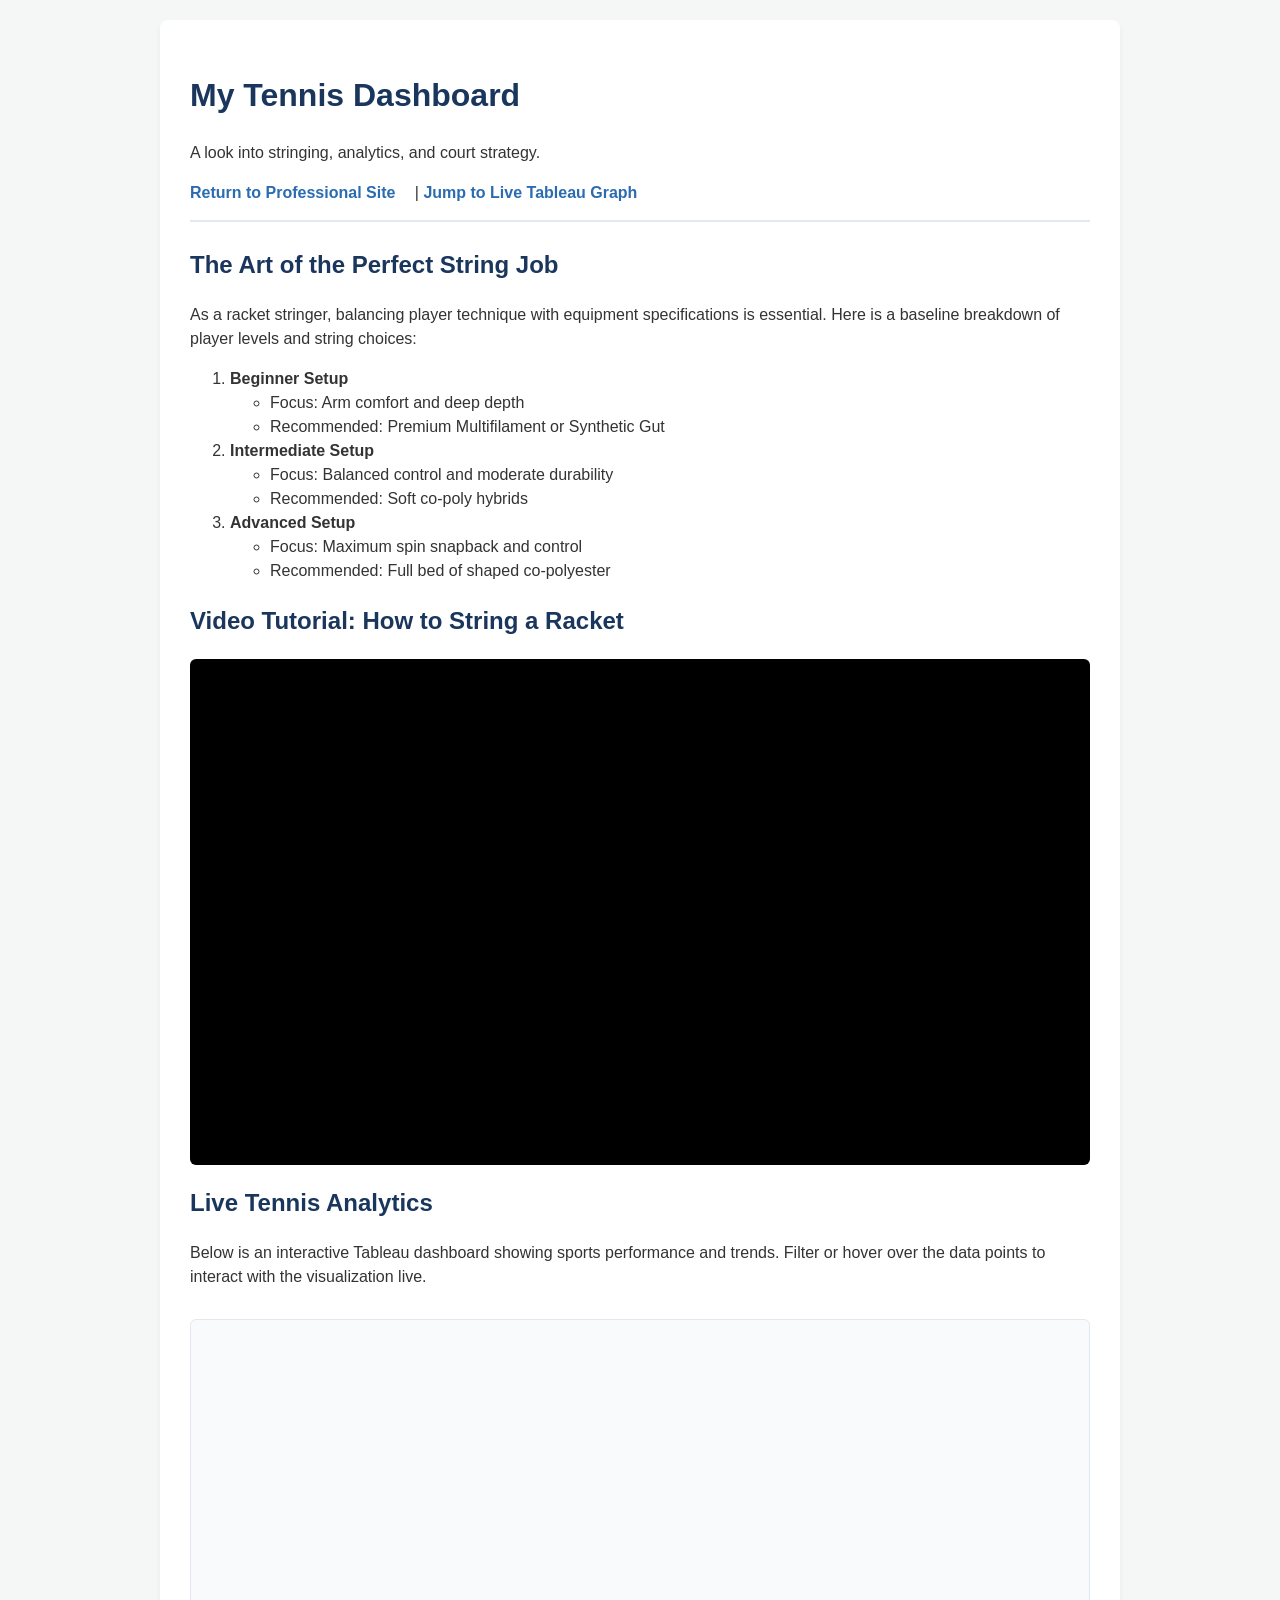
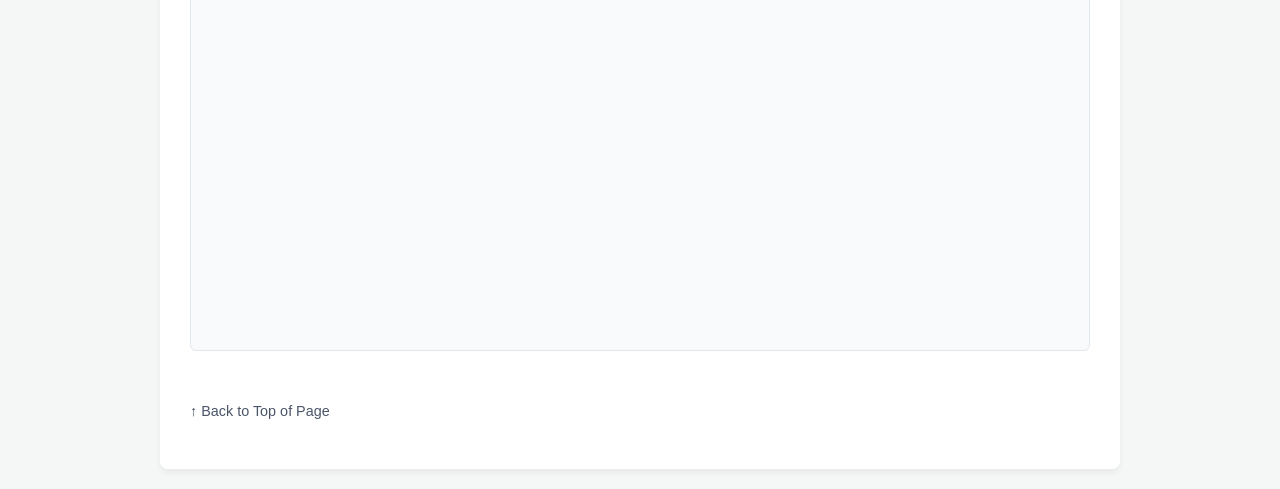
==== scratch.html @ fc08dd50 "Could it be?" ====
<!DOCTYPE html>
<html lang="en">
<head>
    <meta charset="UTF-8">
    <meta name="viewport" content="width=device-width, initial-scale=1.0">
    <title>Tennis Passion - From Scratch</title>
    <style>
        body {
            font-family: 'Segoe UI', Tahoma, Geneva, Verdana, sans-serif;
            background-color: #f4f7f6;
            color: #333333;
            line-height: 1.5;
            margin: 0;
            padding: 20px;
        }
        .container {
            max-width: 900px;
            margin: 0 auto;
            background: #ffffff;
            padding: 30px;
            border-radius: 8px;
            box-shadow: 0 4px 6px rgba(0,0,0,0.05);
        }
        h1, h2 {
            color: #1a365d;
        }
        .nav-links {
            margin-bottom: 25px;
            padding-bottom: 15px;
            border-bottom: 2px solid #e2e8f0;
        }
        .nav-links a {
            color: #2b6cb0;
            text-decoration: none;
            margin-right: 15px;
            font-weight: bold;
        }
        .nav-links a:hover {
            text-decoration: underline;
        }
        .video-container {
            position: relative;
            padding-bottom: 56.25%;
            height: 0;
            overflow: hidden;
            max-width: 100%;
            background: #000;
            margin: 20px 0;
            border-radius: 6px;
        }
        .video-container iframe {
            position: absolute;
            top: 0;
            left: 0;
            width: 100%;
            height: 100%;
            border: 0;
        }
        .tableau-container {
            margin: 30px 0;
            padding: 15px;
            background: #f8fafc;
            border: 1px solid #e2e8f0;
            border-radius: 6px;
            min-height: 600px;
        }
        .back-to-top {
            display: inline-block;
            margin-top: 20px;
            color: #4a5568;
            text-decoration: none;
            font-size: 0.9em;
        }
    </style>
</head>
<body>

<div class="container" id="top">
    <h1>My Tennis Dashboard</h1>
    <p>A look into stringing, analytics, and court strategy.</p>
    
    <div class="nav-links">
        <a href="index.html">Return to Professional Site</a> | 
        <a href="#tableau-section">Jump to Live Tableau Graph</a>
    </div>

    <h2>The Art of the Perfect String Job</h2>
    <p>As a racket stringer, balancing player technique with equipment specifications is essential. Here is a baseline breakdown of player levels and string choices:</p>
    
    <ol>
        <li><strong>Beginner Setup</strong>
            <ul>
                <li>Focus: Arm comfort and deep depth</li>
                <li>Recommended: Premium Multifilament or Synthetic Gut</li>
            </ul>
        </li>
        <li><strong>Intermediate Setup</strong>
            <ul>
                <li>Focus: Balanced control and moderate durability</li>
                <li>Recommended: Soft co-poly hybrids</li>
            </ul>
        </li>
        <li><strong>Advanced Setup</strong>
            <ul>
                <li>Focus: Maximum spin snapback and control</li>
                <li>Recommended: Full bed of shaped co-polyester</li>
            </ul>
        </li>
    </ol>

    <h2>Video Tutorial: How to String a Racket</h2>
    <div class="video-container">
        <iframe src="https://www.youtube.com/embed/P8_9V_68Csc" title="How to String a Tennis Racquet" allowfullscreen></iframe>
    </div>

    <h2 id="tableau-section">Live Tennis Analytics</h2>
    <p>Below is an interactive Tableau dashboard showing sports performance and trends. Filter or hover over the data points to interact with the visualization live.</p>

    <div class="tableau-container">
        <div class="tableauPlaceholder" id="viz1718569000000" style="position: relative;">
            <noscript><a href="#"><img alt="Dashboard" src="https://public.tableau.com/static/images/Te/Tennis_16117973719000/Dashboard/1_rss.png" style="border: none;" /></a></noscript>
            <object class="tableauViz" style="display:none;">
                <param name="host_url" value="https%3A%2F%2Fpublic.tableau.com%2F" /> 
                <param name="embed_code_version" value="3" /> 
                <param name="site_root" value="" />
                <param name="name" value="Tennis_16117973719000/Dashboard" />
                <param name="tabs" value="no" />
                <param name="toolbar" value="yes" />
                <param name="static_image" value="yes" />
                <param name="animate_transition" value="yes" />
                <param name="display_static_image" value="yes" />
                <param name="display_spinner" value="yes" />
                <param name="display_overlay" value="yes" />
                <param name="display_count" value="yes" />
                <param name="language" value="en-US" />
            </object>
        </div>                
        <script type="text/javascript">                    
            var divElement = document.getElementById('viz1718569000000');                    
            var vizElement = divElement.getElementsByTagName('object')[0];                    
            vizElement.style.width='100%';
            vizElement.style.height='600px';                    
            var scriptElement = document.createElement('script');                    
            scriptElement.src = 'https://public.tableau.com/javascripts/api/viz_v1.js';                    
            divElement.parentNode.insertBefore(scriptElement, divElement);                
        </script>
    </div>

    <p><a href="#top" class="back-to-top">↑ Back to Top of Page</a></p>
</div>

</body>
</html>
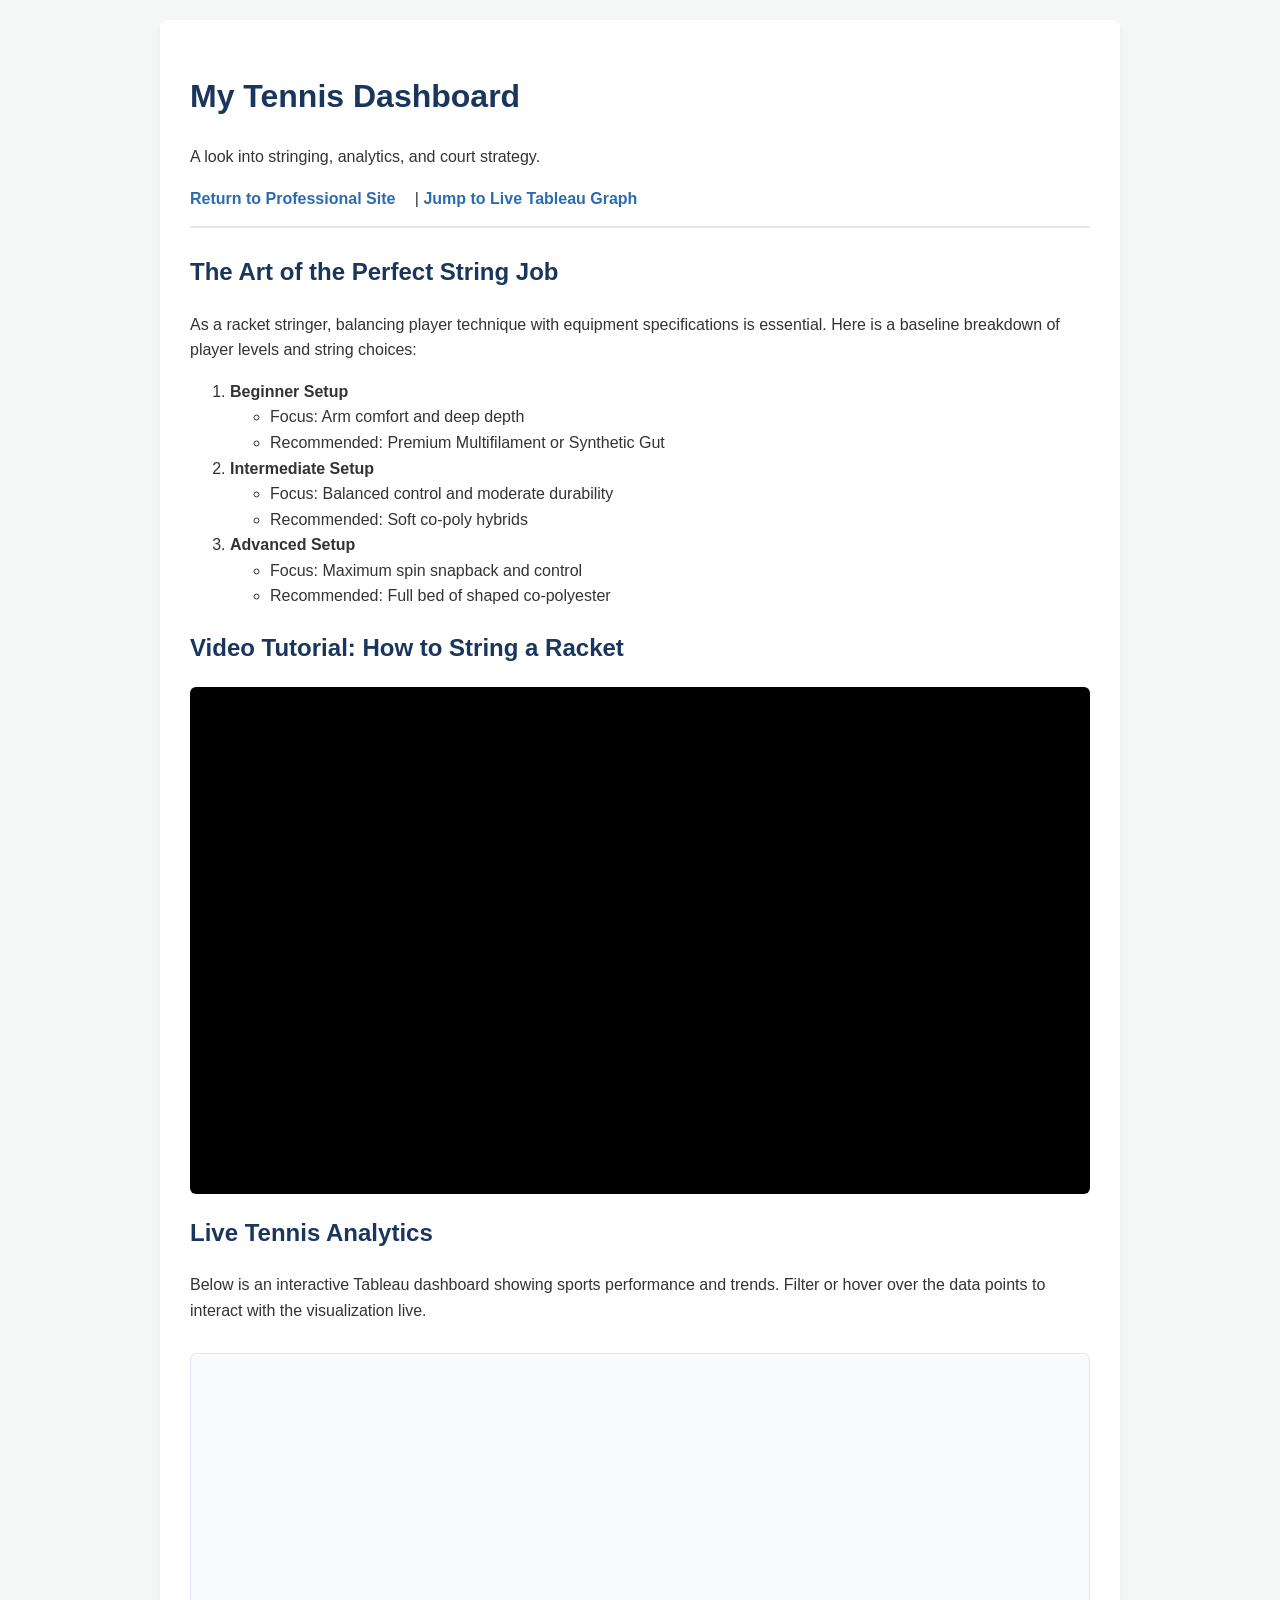
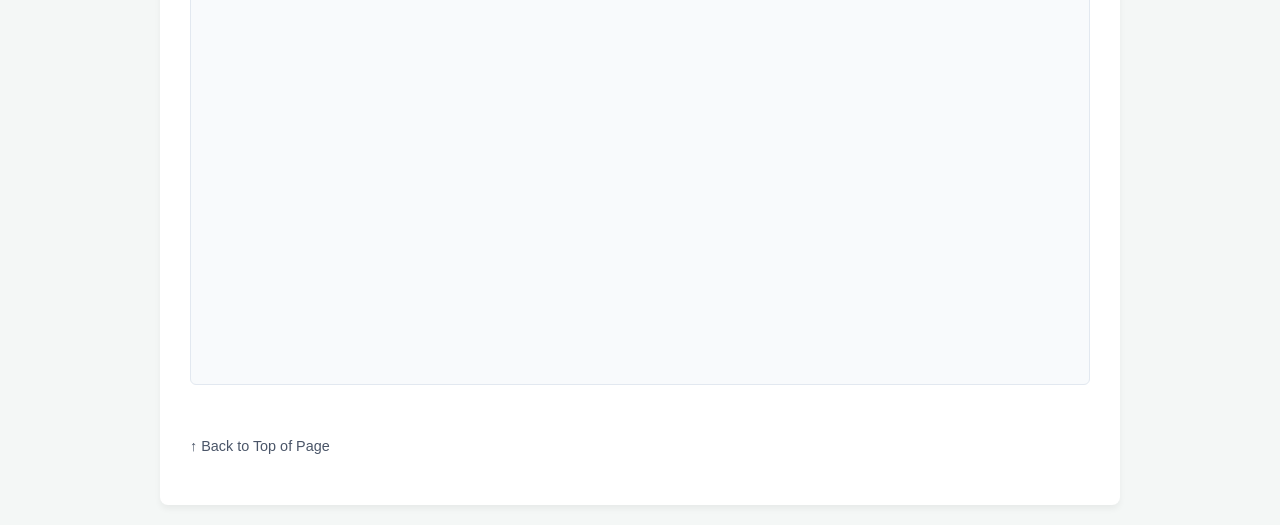
==== commit 21922ed2: "Increase line height from 1.5 to 1.6" ====
--- a/scratch.html
+++ b/scratch.html
@@ -9,7 +9,7 @@
             font-family: 'Segoe UI', Tahoma, Geneva, Verdana, sans-serif;
             background-color: #f4f7f6;
             color: #333333;
-            line-height: 1.5;
+            line-height: 1.6;
             margin: 0;
             padding: 20px;
         }
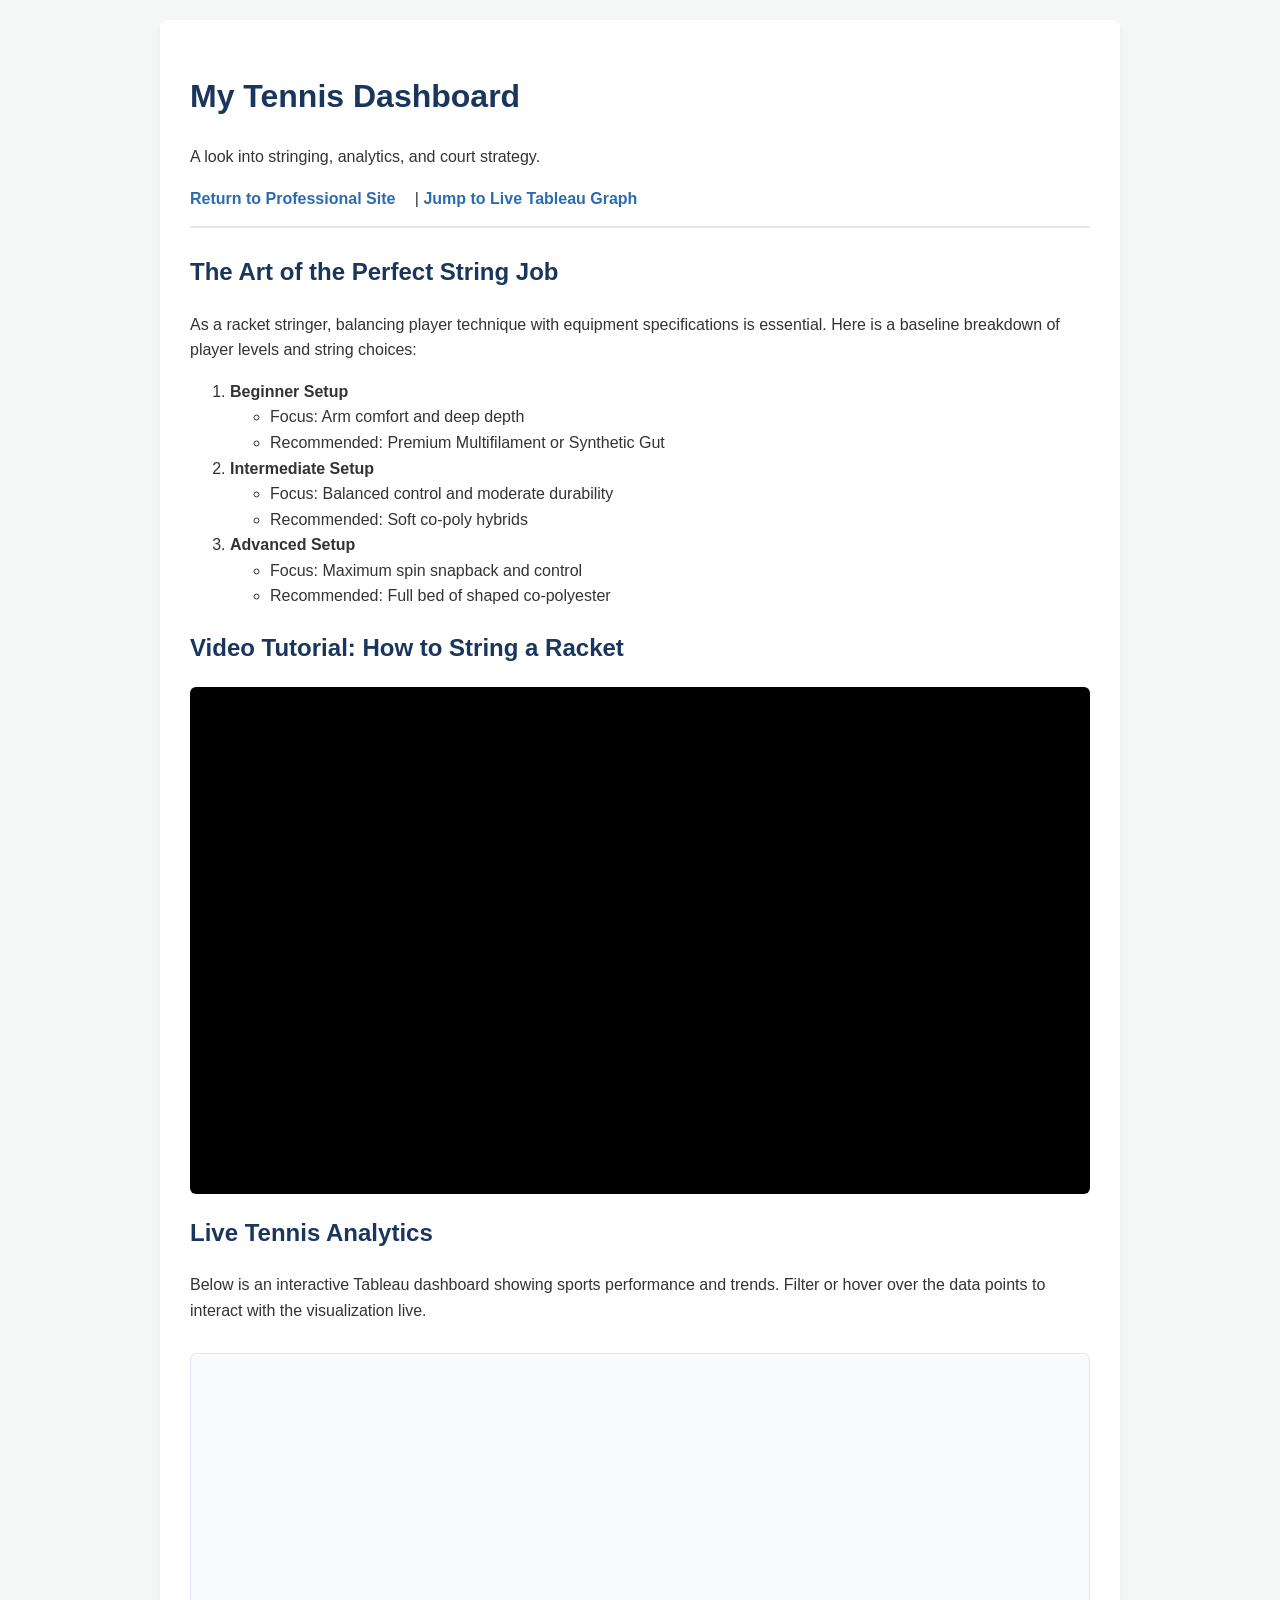
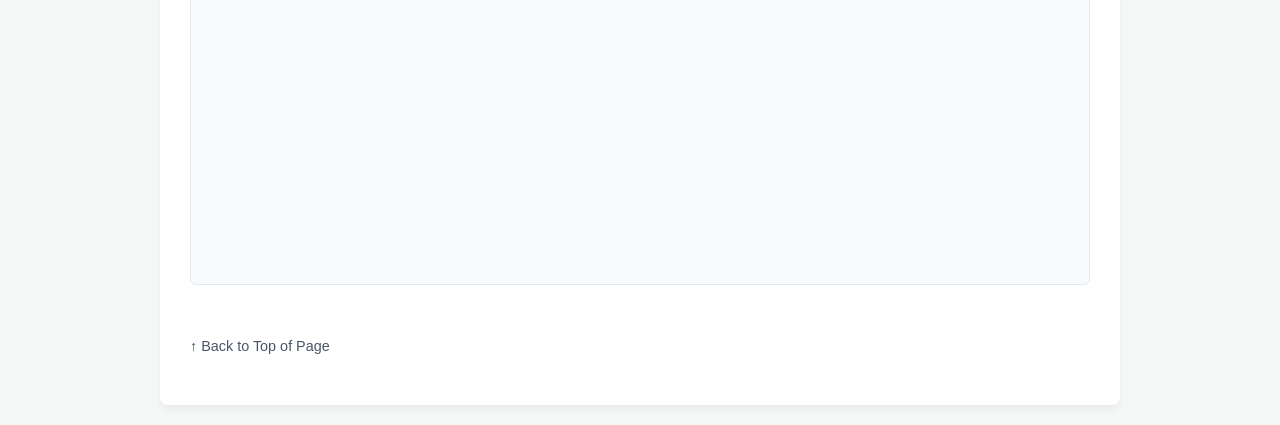
==== commit 47a1cb7b: "Adjust layout and update iframe title in scratch.html" ====
--- a/scratch.html
+++ b/scratch.html
@@ -62,7 +62,7 @@
             background: #f8fafc;
             border: 1px solid #e2e8f0;
             border-radius: 6px;
-            min-height: 600px;
+            min-height: 500px;
         }
         .back-to-top {
             display: inline-block;
@@ -110,7 +110,7 @@
 
     <h2>Video Tutorial: How to String a Racket</h2>
     <div class="video-container">
-        <iframe src="https://www.youtube.com/embed/P8_9V_68Csc" title="How to String a Tennis Racquet" allowfullscreen></iframe>
+        <iframe src="https://www.youtube.com/embed/P8_9V_68Csc" title="How to String a Tennis Racquet - YouTube" allowfullscreen></iframe>
     </div>
 
     <h2 id="tableau-section">Live Tennis Analytics</h2>
@@ -118,7 +118,9 @@
 
     <div class="tableau-container">
         <div class="tableauPlaceholder" id="viz1718569000000" style="position: relative;">
-            <noscript><a href="#"><img alt="Dashboard" src="https://public.tableau.com/static/images/Te/Tennis_16117973719000/Dashboard/1_rss.png" style="border: none;" /></a></noscript>
+            <noscript>
+                <a href="#"><img alt="Dashboard" src="https://public.tableau.com/static/images/Te/Tennis_16117973719000/Dashboard/1_rss.png" style="border: none;" /></a>
+            </noscript>
             <object class="tableauViz" style="display:none;">
                 <param name="host_url" value="https%3A%2F%2Fpublic.tableau.com%2F" /> 
                 <param name="embed_code_version" value="3" /> 
@@ -139,15 +141,13 @@
             var divElement = document.getElementById('viz1718569000000');                    
             var vizElement = divElement.getElementsByTagName('object')[0];                    
             vizElement.style.width='100%';
-            vizElement.style.height='600px';                    
+            vizElement.style.height=(divElement.offsetWidth*0.75)+'px';                    
             var scriptElement = document.createElement('script');                    
             scriptElement.src = 'https://public.tableau.com/javascripts/api/viz_v1.js';                    
             divElement.parentNode.insertBefore(scriptElement, divElement);                
         </script>
     </div>
-
     <p><a href="#top" class="back-to-top">↑ Back to Top of Page</a></p>
 </div>
-
 </body>
 </html>
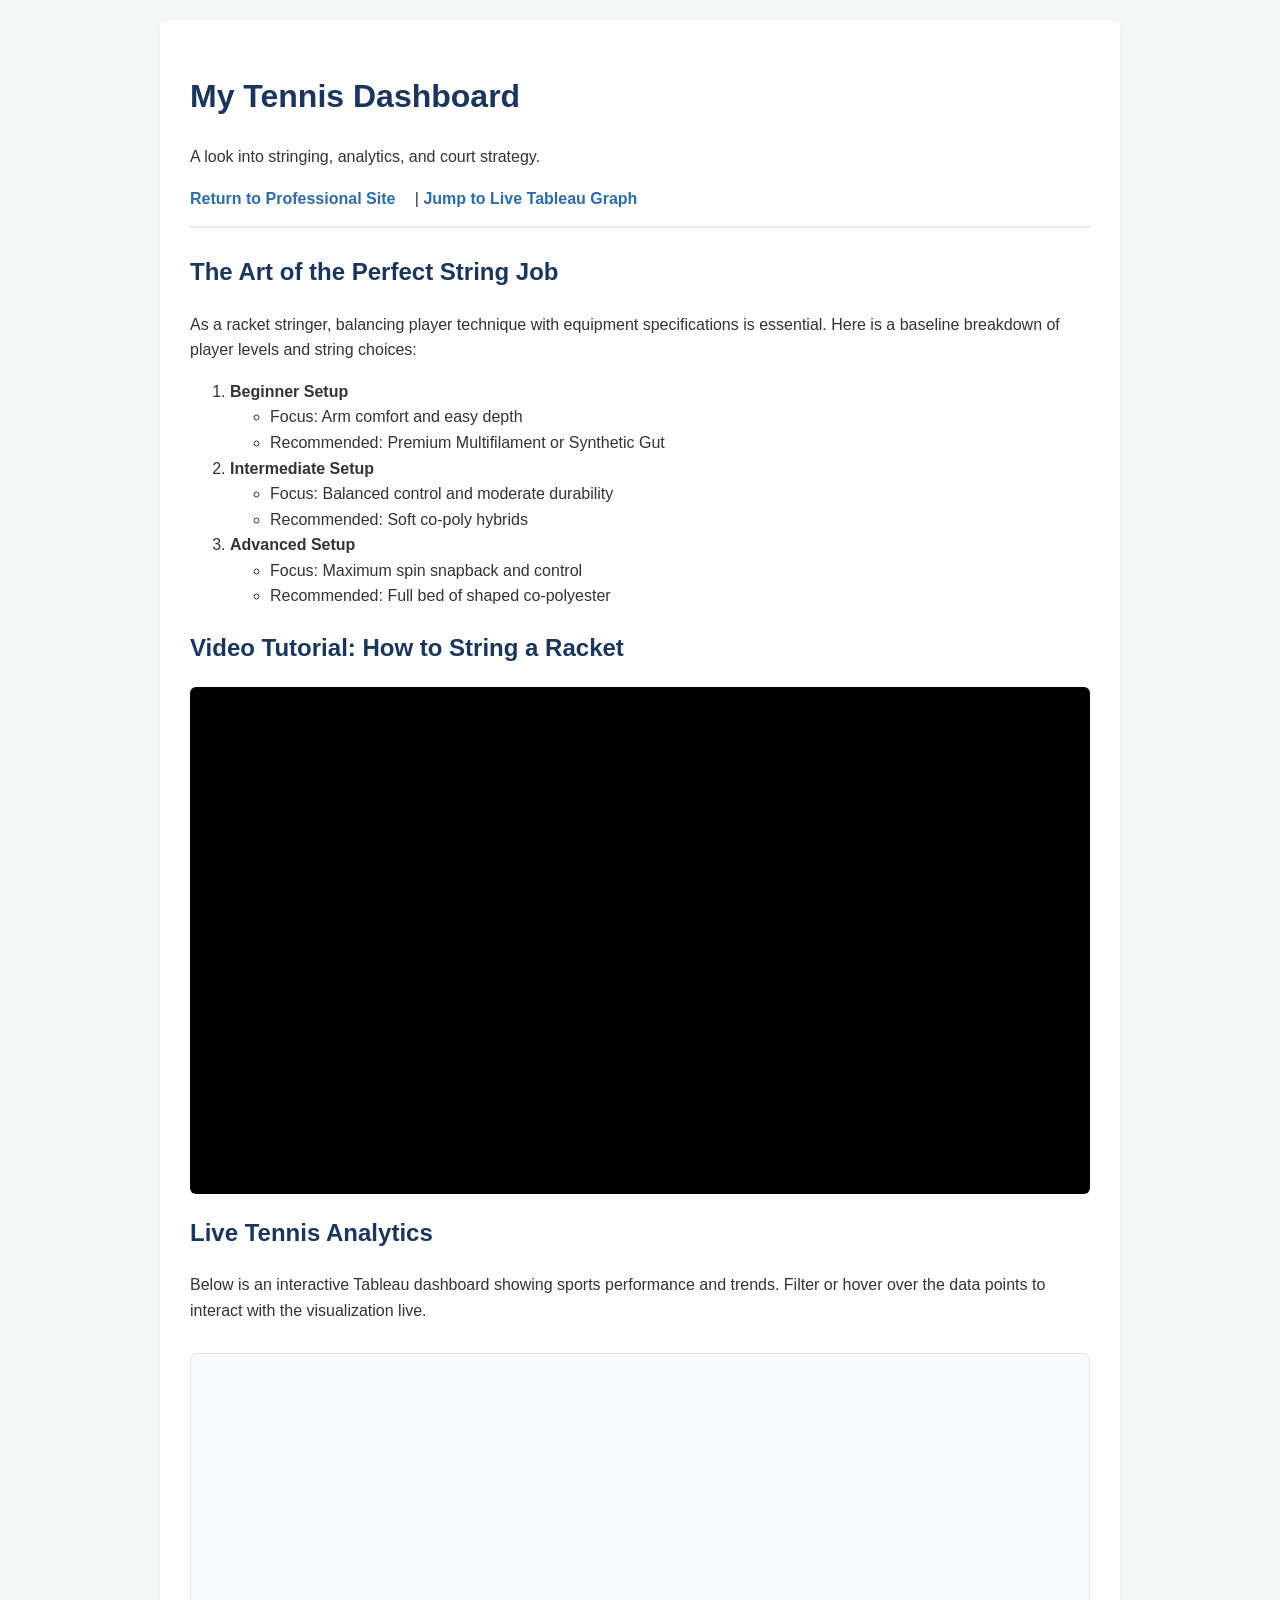
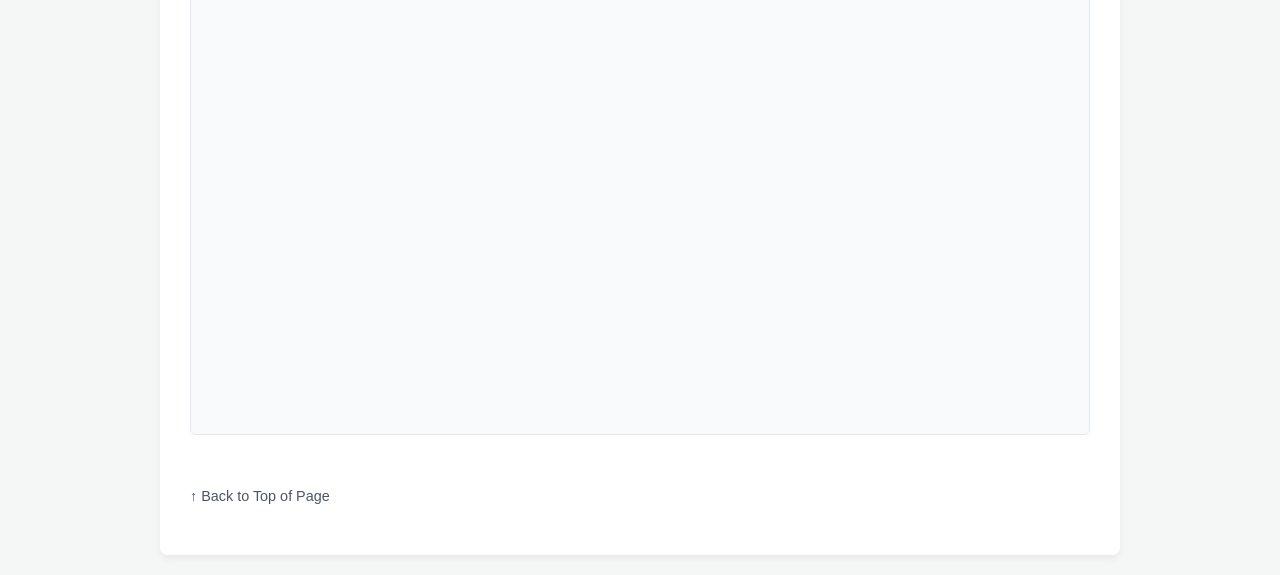
==== commit f04501b2: "Refactor HTML structure and update styles" ====
--- a/scratch.html
+++ b/scratch.html
@@ -4,6 +4,7 @@
     <meta charset="UTF-8">
     <meta name="viewport" content="width=device-width, initial-scale=1.0">
     <title>Tennis Passion - From Scratch</title>
+
     <style>
         body {
             font-family: 'Segoe UI', Tahoma, Geneva, Verdana, sans-serif;
@@ -13,6 +14,7 @@
             margin: 0;
             padding: 20px;
         }
+
         .container {
             max-width: 900px;
             margin: 0 auto;
@@ -21,33 +23,39 @@
             border-radius: 8px;
             box-shadow: 0 4px 6px rgba(0,0,0,0.05);
         }
+
         h1, h2 {
             color: #1a365d;
         }
+
         .nav-links {
             margin-bottom: 25px;
             padding-bottom: 15px;
             border-bottom: 2px solid #e2e8f0;
         }
+
         .nav-links a {
             color: #2b6cb0;
             text-decoration: none;
             margin-right: 15px;
             font-weight: bold;
         }
+
         .nav-links a:hover {
             text-decoration: underline;
         }
+
         .video-container {
             position: relative;
             padding-bottom: 56.25%;
             height: 0;
             overflow: hidden;
             max-width: 100%;
-            background: #000;
+            background: #000000;
             margin: 20px 0;
             border-radius: 6px;
         }
+
         .video-container iframe {
             position: absolute;
             top: 0;
@@ -56,14 +64,16 @@
             height: 100%;
             border: 0;
         }
+
         .tableau-container {
             margin: 30px 0;
             padding: 15px;
             background: #f8fafc;
             border: 1px solid #e2e8f0;
             border-radius: 6px;
-            min-height: 500px;
+            min-height: 650px;
         }
+
         .back-to-top {
             display: inline-block;
             margin-top: 20px;
@@ -71,83 +81,113 @@
             text-decoration: none;
             font-size: 0.9em;
         }
+
+        .back-to-top:hover {
+            text-decoration: underline;
+        }
     </style>
 </head>
+
 <body>
 
-<div class="container" id="top">
-    <h1>My Tennis Dashboard</h1>
-    <p>A look into stringing, analytics, and court strategy.</p>
-    
-    <div class="nav-links">
-        <a href="index.html">Return to Professional Site</a> | 
-        <a href="#tableau-section">Jump to Live Tableau Graph</a>
+    <div class="container" id="top">
+        <h1>My Tennis Dashboard</h1>
+        <p>A look into stringing, analytics, and court strategy.</p>
+
+        <div class="nav-links">
+            <a href="index.html">Return to Professional Site</a> |
+            <a href="#tableau-section">Jump to Live Tableau Graph</a>
+        </div>
+
+        <h2>The Art of the Perfect String Job</h2>
+        <p>As a racket stringer, balancing player technique with equipment specifications is essential. Here is a baseline breakdown of player levels and string choices:</p>
+
+        <ol>
+            <li>
+                <strong>Beginner Setup</strong>
+                <ul>
+                    <li>Focus: Arm comfort and easy depth</li>
+                    <li>Recommended: Premium Multifilament or Synthetic Gut</li>
+                </ul>
+            </li>
+
+            <li>
+                <strong>Intermediate Setup</strong>
+                <ul>
+                    <li>Focus: Balanced control and moderate durability</li>
+                    <li>Recommended: Soft co-poly hybrids</li>
+                </ul>
+            </li>
+
+            <li>
+                <strong>Advanced Setup</strong>
+                <ul>
+                    <li>Focus: Maximum spin snapback and control</li>
+                    <li>Recommended: Full bed of shaped co-polyester</li>
+                </ul>
+            </li>
+        </ol>
+
+        <h2>Video Tutorial: How to String a Racket</h2>
+
+        <div class="video-container">
+            <iframe 
+                src="https://www.youtube.com/embed/P8_9V_68Csc"
+                title="How to String a Tennis Racquet"
+                allow="accelerometer; autoplay; clipboard-write; encrypted-media; gyroscope; picture-in-picture; web-share"
+                allowfullscreen>
+            </iframe>
+        </div>
+
+        <h2 id="tableau-section">Live Tennis Analytics</h2>
+        <p>Below is an interactive Tableau dashboard showing sports performance and trends. Filter or hover over the data points to interact with the visualization live.</p>
+
+        <div class="tableau-container">
+            <div class="tableauPlaceholder" id="viz1718569000000" style="position: relative;">
+                <noscript>
+                    <a href="https://public.tableau.com/views/Tennis_16117973719000/Dashboard">
+                        <img 
+                            alt="Tennis Dashboard" 
+                            src="https://public.tableau.com/static/images/Te/Tennis_16117973719000/Dashboard/1.png" 
+                            style="border: none;" 
+                        />
+                    </a>
+                </noscript>
+
+                <object class="tableauViz" style="display:none;">
+                    <param name="host_url" value="https%3A%2F%2Fpublic.tableau.com%2F" />
+                    <param name="embed_code_version" value="3" />
+                    <param name="site_root" value="" />
+                    <param name="name" value="Tennis_16117973719000/Dashboard" />
+                    <param name="tabs" value="no" />
+                    <param name="toolbar" value="yes" />
+                    <param name="animate_transition" value="yes" />
+                    <param name="display_static_image" value="yes" />
+                    <param name="display_spinner" value="yes" />
+                    <param name="display_overlay" value="yes" />
+                    <param name="display_count" value="yes" />
+                    <param name="language" value="en-US" />
+                </object>
+            </div>
+
+            <script type="text/javascript">
+                var divElement = document.getElementById('viz1718569000000');
+                var vizElement = divElement.getElementsByTagName('object')[0];
+
+                vizElement.style.width = '100%';
+                vizElement.style.height = '650px';
+
+                var scriptElement = document.createElement('script');
+                scriptElement.src = 'https://public.tableau.com/javascripts/api/viz_v1.js';
+
+                vizElement.parentNode.insertBefore(scriptElement, vizElement);
+            </script>
+        </div>
+
+        <p>
+            <a href="#top" class="back-to-top">↑ Back to Top of Page</a>
+        </p>
     </div>
 
-    <h2>The Art of the Perfect String Job</h2>
-    <p>As a racket stringer, balancing player technique with equipment specifications is essential. Here is a baseline breakdown of player levels and string choices:</p>
-    
-    <ol>
-        <li><strong>Beginner Setup</strong>
-            <ul>
-                <li>Focus: Arm comfort and deep depth</li>
-                <li>Recommended: Premium Multifilament or Synthetic Gut</li>
-            </ul>
-        </li>
-        <li><strong>Intermediate Setup</strong>
-            <ul>
-                <li>Focus: Balanced control and moderate durability</li>
-                <li>Recommended: Soft co-poly hybrids</li>
-            </ul>
-        </li>
-        <li><strong>Advanced Setup</strong>
-            <ul>
-                <li>Focus: Maximum spin snapback and control</li>
-                <li>Recommended: Full bed of shaped co-polyester</li>
-            </ul>
-        </li>
-    </ol>
-
-    <h2>Video Tutorial: How to String a Racket</h2>
-    <div class="video-container">
-        <iframe src="https://www.youtube.com/embed/P8_9V_68Csc" title="How to String a Tennis Racquet - YouTube" allowfullscreen></iframe>
-    </div>
-
-    <h2 id="tableau-section">Live Tennis Analytics</h2>
-    <p>Below is an interactive Tableau dashboard showing sports performance and trends. Filter or hover over the data points to interact with the visualization live.</p>
-
-    <div class="tableau-container">
-        <div class="tableauPlaceholder" id="viz1718569000000" style="position: relative;">
-            <noscript>
-                <a href="#"><img alt="Dashboard" src="https://public.tableau.com/static/images/Te/Tennis_16117973719000/Dashboard/1_rss.png" style="border: none;" /></a>
-            </noscript>
-            <object class="tableauViz" style="display:none;">
-                <param name="host_url" value="https%3A%2F%2Fpublic.tableau.com%2F" /> 
-                <param name="embed_code_version" value="3" /> 
-                <param name="site_root" value="" />
-                <param name="name" value="Tennis_16117973719000/Dashboard" />
-                <param name="tabs" value="no" />
-                <param name="toolbar" value="yes" />
-                <param name="static_image" value="yes" />
-                <param name="animate_transition" value="yes" />
-                <param name="display_static_image" value="yes" />
-                <param name="display_spinner" value="yes" />
-                <param name="display_overlay" value="yes" />
-                <param name="display_count" value="yes" />
-                <param name="language" value="en-US" />
-            </object>
-        </div>                
-        <script type="text/javascript">                    
-            var divElement = document.getElementById('viz1718569000000');                    
-            var vizElement = divElement.getElementsByTagName('object')[0];                    
-            vizElement.style.width='100%';
-            vizElement.style.height=(divElement.offsetWidth*0.75)+'px';                    
-            var scriptElement = document.createElement('script');                    
-            scriptElement.src = 'https://public.tableau.com/javascripts/api/viz_v1.js';                    
-            divElement.parentNode.insertBefore(scriptElement, divElement);                
-        </script>
-    </div>
-    <p><a href="#top" class="back-to-top">↑ Back to Top of Page</a></p>
-</div>
 </body>
 </html>
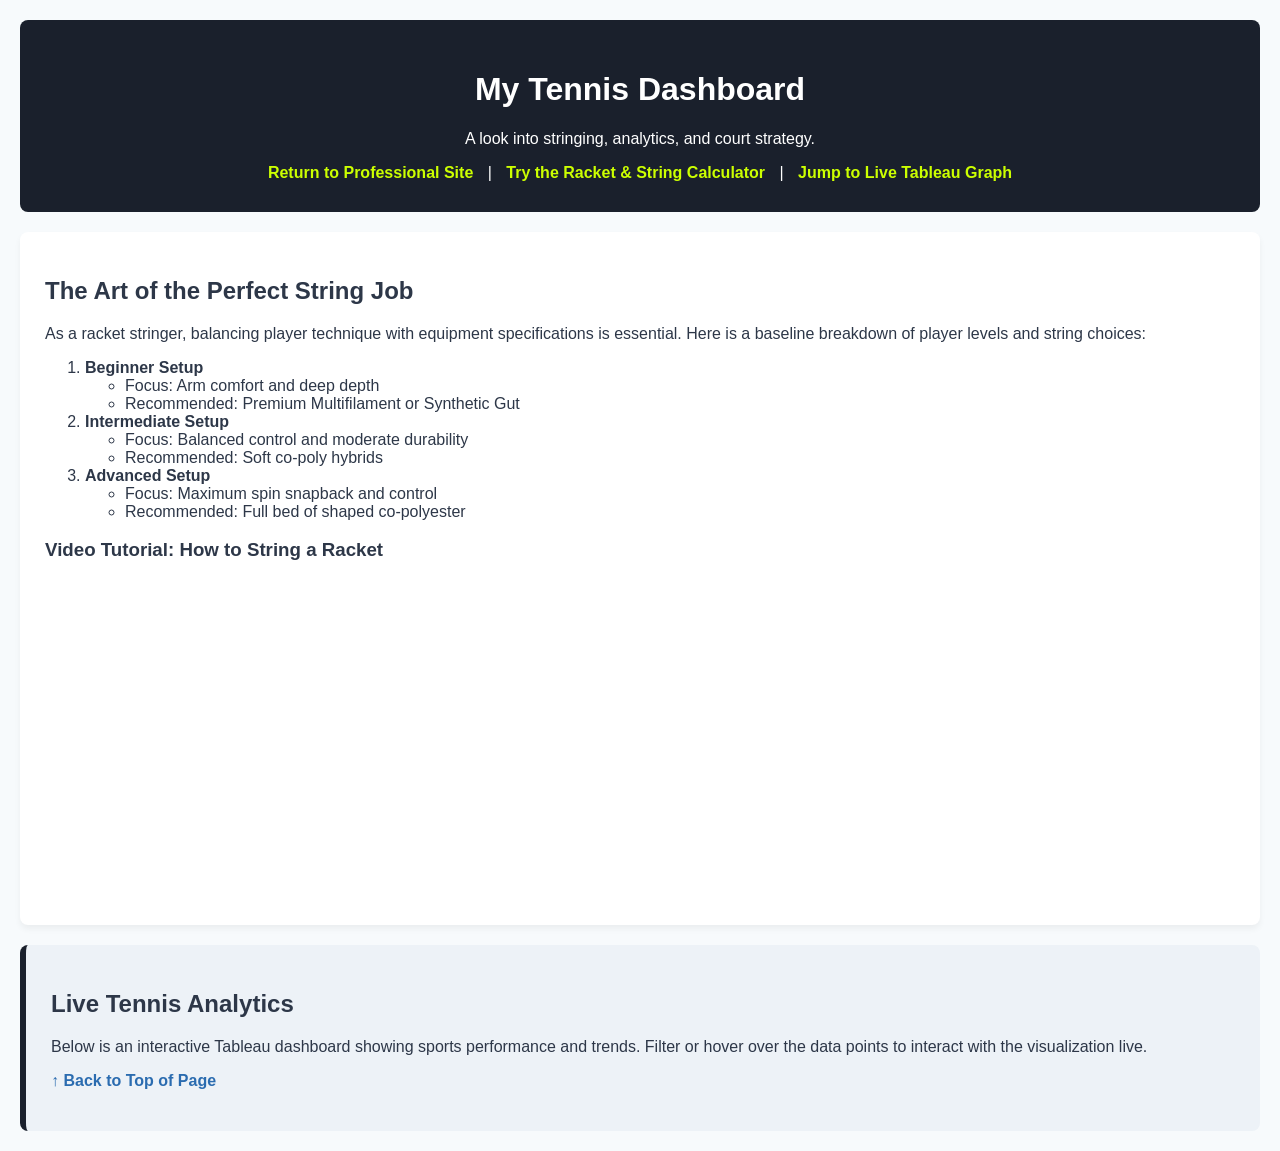
==== commit 3753639b: "Refactor scratch.html structure and styles" ====
--- a/scratch.html
+++ b/scratch.html
@@ -4,123 +4,40 @@
     <meta charset="UTF-8">
     <meta name="viewport" content="width=device-width, initial-scale=1.0">
     <title>Tennis Passion - From Scratch</title>
-
-    <style>
-        body {
-            font-family: 'Segoe UI', Tahoma, Geneva, Verdana, sans-serif;
-            background-color: #f4f7f6;
-            color: #333333;
-            line-height: 1.6;
-            margin: 0;
-            padding: 20px;
-        }
-
-        .container {
-            max-width: 900px;
-            margin: 0 auto;
-            background: #ffffff;
-            padding: 30px;
-            border-radius: 8px;
-            box-shadow: 0 4px 6px rgba(0,0,0,0.05);
-        }
-
-        h1, h2 {
-            color: #1a365d;
-        }
-
-        .nav-links {
-            margin-bottom: 25px;
-            padding-bottom: 15px;
-            border-bottom: 2px solid #e2e8f0;
-        }
-
-        .nav-links a {
-            color: #2b6cb0;
-            text-decoration: none;
-            margin-right: 15px;
-            font-weight: bold;
-        }
-
-        .nav-links a:hover {
-            text-decoration: underline;
-        }
-
-        .video-container {
-            position: relative;
-            padding-bottom: 56.25%;
-            height: 0;
-            overflow: hidden;
-            max-width: 100%;
-            background: #000000;
-            margin: 20px 0;
-            border-radius: 6px;
-        }
-
-        .video-container iframe {
-            position: absolute;
-            top: 0;
-            left: 0;
-            width: 100%;
-            height: 100%;
-            border: 0;
-        }
-
-        .tableau-container {
-            margin: 30px 0;
-            padding: 15px;
-            background: #f8fafc;
-            border: 1px solid #e2e8f0;
-            border-radius: 6px;
-            min-height: 650px;
-        }
-
-        .back-to-top {
-            display: inline-block;
-            margin-top: 20px;
-            color: #4a5568;
-            text-decoration: none;
-            font-size: 0.9em;
-        }
-
-        .back-to-top:hover {
-            text-decoration: underline;
-        }
-    </style>
+    <link rel="stylesheet" href="style.css">
 </head>
-
 <body>
 
-    <div class="container" id="top">
+    <div id="top"></div>
+
+    <div class="header-box">
         <h1>My Tennis Dashboard</h1>
         <p>A look into stringing, analytics, and court strategy.</p>
+        <nav>
+            <a href="index.html" class="nav-link">Return to Professional Site</a> | 
+            <a href="app.html" class="nav-link">Try the Racket & String Calculator</a> |
+            <a href="#tableau-section" class="nav-link">Jump to Live Tableau Graph</a>
+        </nav>
+    </div>
 
-        <div class="nav-links">
-            <a href="index.html">Return to Professional Site</a> |
-            <a href="#tableau-section">Jump to Live Tableau Graph</a>
-        </div>
-
+    <div class="content-box">
         <h2>The Art of the Perfect String Job</h2>
         <p>As a racket stringer, balancing player technique with equipment specifications is essential. Here is a baseline breakdown of player levels and string choices:</p>
-
+        
         <ol>
-            <li>
-                <strong>Beginner Setup</strong>
+            <li><strong>Beginner Setup</strong>
                 <ul>
-                    <li>Focus: Arm comfort and easy depth</li>
+                    <li>Focus: Arm comfort and deep depth</li>
                     <li>Recommended: Premium Multifilament or Synthetic Gut</li>
                 </ul>
             </li>
-
-            <li>
-                <strong>Intermediate Setup</strong>
+            <li><strong>Intermediate Setup</strong>
                 <ul>
                     <li>Focus: Balanced control and moderate durability</li>
                     <li>Recommended: Soft co-poly hybrids</li>
                 </ul>
             </li>
-
-            <li>
-                <strong>Advanced Setup</strong>
+            <li><strong>Advanced Setup</strong>
                 <ul>
                     <li>Focus: Maximum spin snapback and control</li>
                     <li>Recommended: Full bed of shaped co-polyester</li>
@@ -128,65 +45,21 @@
             </li>
         </ol>
 
-        <h2>Video Tutorial: How to String a Racket</h2>
+        <h3>Video Tutorial: How to String a Racket</h3>
+        <div class="video-container">
+            <iframe width="560" height="315" src="https://www.youtube.com/embed/Obp4tmwRB1M" title="YouTube video player" frameborder="0" allow="accelerometer; autoplay; clipboard-write; encrypted-media; gyroscope; picture-in-picture" allowfullscreen></iframe>
+        </div>
+    </div>
 
-        <div class="video-container">
-            <iframe 
-                src="https://www.youtube.com/embed/P8_9V_68Csc"
-                title="How to String a Tennis Racquet"
-                allow="accelerometer; autoplay; clipboard-write; encrypted-media; gyroscope; picture-in-picture; web-share"
-                allowfullscreen>
-            </iframe>
+    <div class="tableau-box" id="tableau-section">
+        <h2>Live Tennis Analytics</h2>
+        <p>Below is an interactive Tableau dashboard showing sports performance and trends. Filter or hover over the data points to interact with the visualization live.</p>
+        
+        <div class="tableau-container">
+            <div class='tableauPlaceholder' id='viz1718568000000' style='position: relative'><noscript><a href='#'><img alt='Tennis Dashboard' src='https:&#47;&#47;public.tableau.com&#47;static&#47;images&#47;Te&#47;TennisInsights&#47;Dashboard&#47;1_rss.png' style='border: none' /></a></noscript><object class='tableauViz' style='display:none;'><param name='host_url' value='https%3A%2F%2Fpublic.tableau.com%2F' /> <param name='embed_code_version' value='3' /> <param name='site_root' value='' /><param name='name' value='TennisInsights&#47;Dashboard' /><param name='tabs' value='no' /><param name='toolbar' value='yes' /><param name='animate_transition' value='yes' /><param name='display_static_image' value='yes' /><param name='display_spinner' value='yes' /><param name='display_overlay' value='yes' /><param name='display_count' value='yes' /><param name='language' value='en-US' /></object></div><script type='text/javascript'>var divElement = document.getElementById('viz1718568000000');var vizElement = divElement.getElementsByTagName('object')[0];vizElement.style.width='100%';vizElement.style.height=(divElement.offsetWidth*0.75)+'px';var scriptElement = document.createElement('script');scriptElement.src = 'https://public.tableau.com/javascripts/api/viz_v1.js';divElement.parentNode.insertBefore(scriptElement, divElement);</script>
         </div>
 
-        <h2 id="tableau-section">Live Tennis Analytics</h2>
-        <p>Below is an interactive Tableau dashboard showing sports performance and trends. Filter or hover over the data points to interact with the visualization live.</p>
-
-        <div class="tableau-container">
-            <div class="tableauPlaceholder" id="viz1718569000000" style="position: relative;">
-                <noscript>
-                    <a href="https://public.tableau.com/views/Tennis_16117973719000/Dashboard">
-                        <img 
-                            alt="Tennis Dashboard" 
-                            src="https://public.tableau.com/static/images/Te/Tennis_16117973719000/Dashboard/1.png" 
-                            style="border: none;" 
-                        />
-                    </a>
-                </noscript>
-
-                <object class="tableauViz" style="display:none;">
-                    <param name="host_url" value="https%3A%2F%2Fpublic.tableau.com%2F" />
-                    <param name="embed_code_version" value="3" />
-                    <param name="site_root" value="" />
-                    <param name="name" value="Tennis_16117973719000/Dashboard" />
-                    <param name="tabs" value="no" />
-                    <param name="toolbar" value="yes" />
-                    <param name="animate_transition" value="yes" />
-                    <param name="display_static_image" value="yes" />
-                    <param name="display_spinner" value="yes" />
-                    <param name="display_overlay" value="yes" />
-                    <param name="display_count" value="yes" />
-                    <param name="language" value="en-US" />
-                </object>
-            </div>
-
-            <script type="text/javascript">
-                var divElement = document.getElementById('viz1718569000000');
-                var vizElement = divElement.getElementsByTagName('object')[0];
-
-                vizElement.style.width = '100%';
-                vizElement.style.height = '650px';
-
-                var scriptElement = document.createElement('script');
-                scriptElement.src = 'https://public.tableau.com/javascripts/api/viz_v1.js';
-
-                vizElement.parentNode.insertBefore(scriptElement, vizElement);
-            </script>
-        </div>
-
-        <p>
-            <a href="#top" class="back-to-top">↑ Back to Top of Page</a>
-        </p>
+        <p><a href="#top" class="back-to-top">↑ Back to Top of Page</a></p>
     </div>
 
 </body>
--- a/style.css
+++ b/style.css
@@ -0,0 +1,59 @@
+/* Custom background color for the entire page */
+body {
+    background-color: #f7fafc;
+    font-family: 'Helvetica Neue', Arial, sans-serif; /* Explicit font family */
+    color: #2d3748; /* Explicit font color */
+    margin: 0;
+    padding: 20px;
+}
+
+/* Div 1 Styling: Header navigation block */
+.header-box {
+    background-color: #1a202c;
+    color: #ffffff;
+    padding: 30px;
+    border-radius: 8px;
+    margin-bottom: 20px;
+    text-align: center;
+}
+
+.nav-link {
+    color: #ccff00; /* Distinct highlight color */
+    text-decoration: none;
+    font-weight: bold;
+    padding: 0 10px;
+}
+
+.nav-link:hover {
+    text-decoration: underline;
+}
+
+/* Div 2 Styling: Main text content area */
+.content-box {
+    background-color: #ffffff;
+    padding: 25px;
+    border-radius: 8px;
+    box-shadow: 0 4px 6px rgba(0, 0, 0, 0.05);
+    margin-bottom: 20px;
+}
+
+/* Div 3 Styling: Tableau wrapper block */
+.tableau-box {
+    background-color: #edf2f7;
+    padding: 25px;
+    border-radius: 8px;
+    border-left: 6px solid #1a202c;
+}
+
+/* Video wrapper layout configuration */
+.video-container {
+    margin-top: 20px;
+    text-align: center;
+}
+
+/* Smooth jump navigation element styling */
+.back-to-top {
+    color: #2b6cb0;
+    text-decoration: none;
+    font-weight: bold;
+}
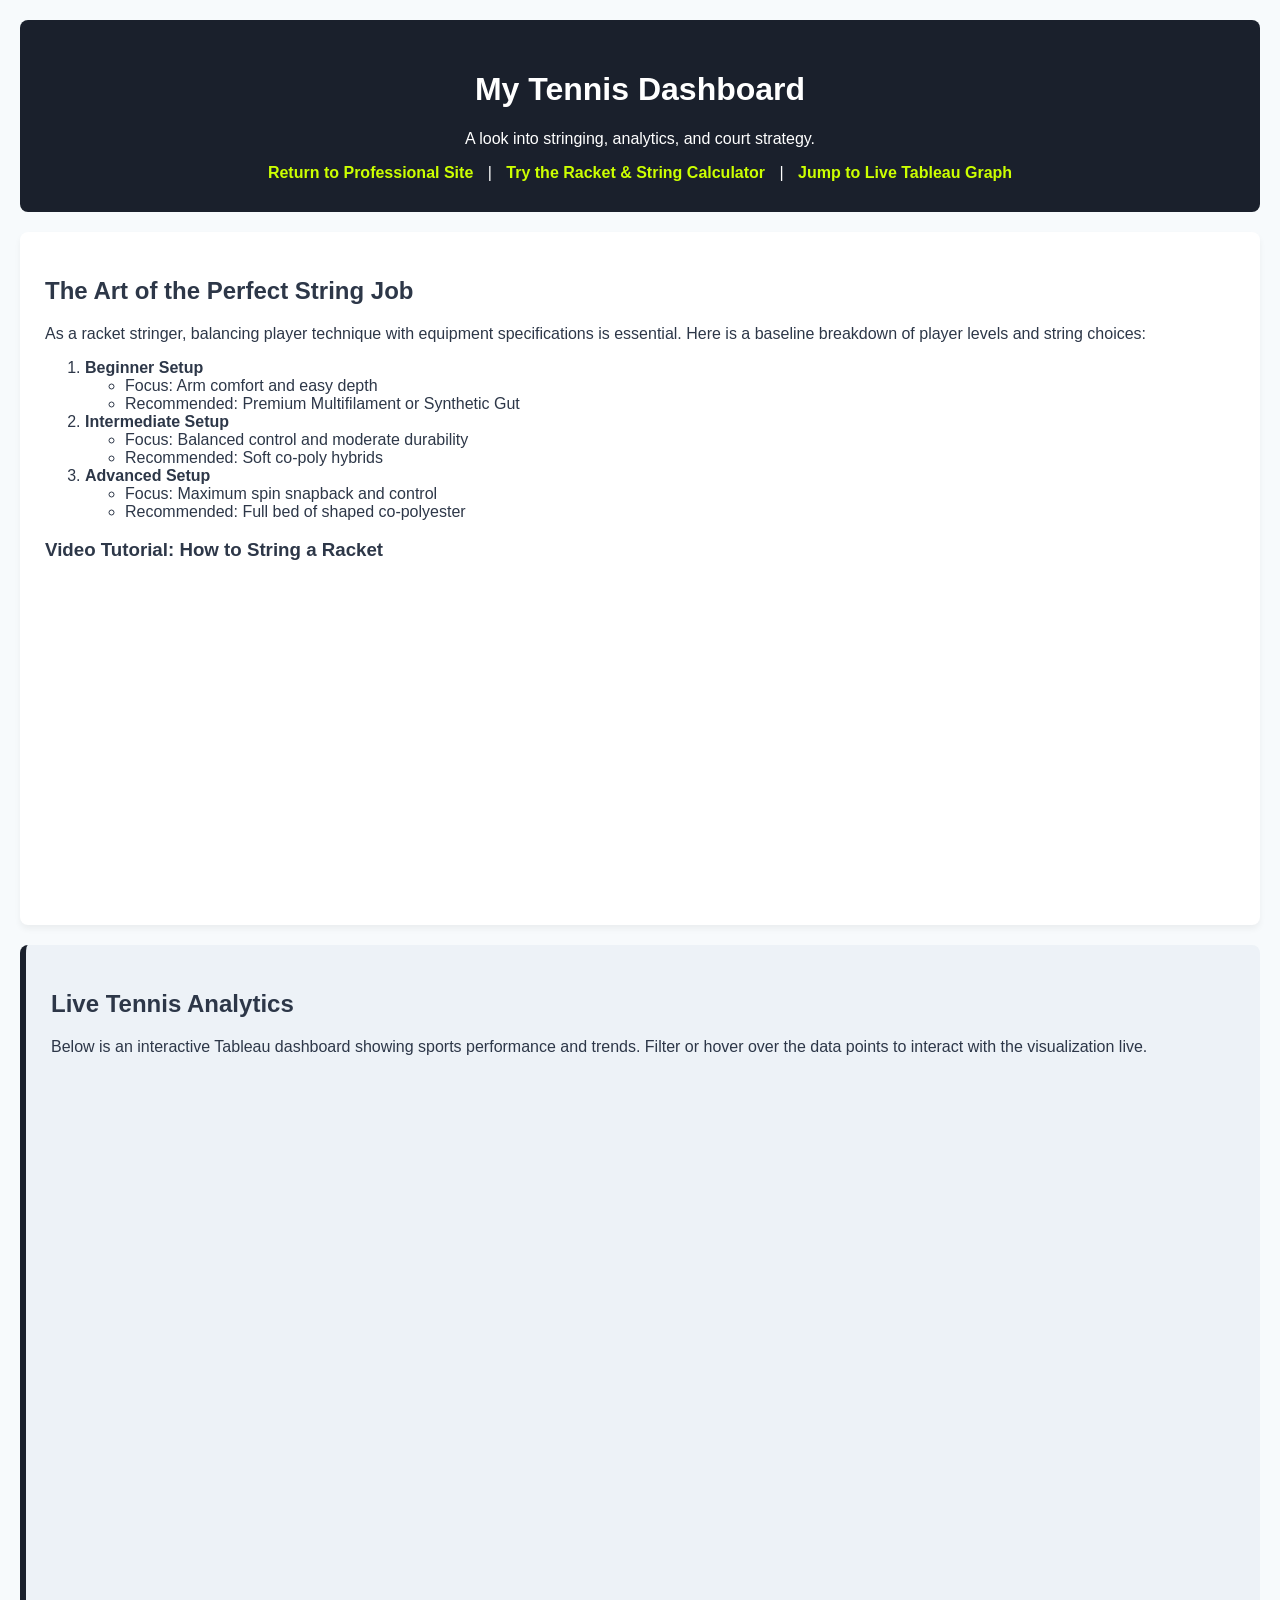
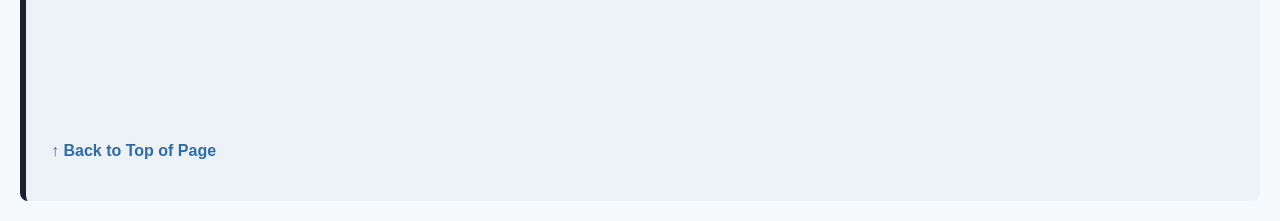
==== commit 06be4c36: "Update focus description and iframe structure" ====
--- a/scratch.html
+++ b/scratch.html
@@ -27,7 +27,7 @@
         <ol>
             <li><strong>Beginner Setup</strong>
                 <ul>
-                    <li>Focus: Arm comfort and deep depth</li>
+                    <li>Focus: Arm comfort and easy depth</li>
                     <li>Recommended: Premium Multifilament or Synthetic Gut</li>
                 </ul>
             </li>
@@ -47,7 +47,15 @@
 
         <h3>Video Tutorial: How to String a Racket</h3>
         <div class="video-container">
-            <iframe width="560" height="315" src="https://www.youtube.com/embed/Obp4tmwRB1M" title="YouTube video player" frameborder="0" allow="accelerometer; autoplay; clipboard-write; encrypted-media; gyroscope; picture-in-picture" allowfullscreen></iframe>
+            <iframe 
+                width="560" 
+                height="315" 
+                src="https://www.youtube.com/embed/Obp4tmwRB1M" 
+                title="YouTube video player" 
+                frameborder="0" 
+                allow="accelerometer; autoplay; clipboard-write; encrypted-media; gyroscope; picture-in-picture; web-share" 
+                allowfullscreen>
+            </iframe>
         </div>
     </div>
 
@@ -56,7 +64,13 @@
         <p>Below is an interactive Tableau dashboard showing sports performance and trends. Filter or hover over the data points to interact with the visualization live.</p>
         
         <div class="tableau-container">
-            <div class='tableauPlaceholder' id='viz1718568000000' style='position: relative'><noscript><a href='#'><img alt='Tennis Dashboard' src='https:&#47;&#47;public.tableau.com&#47;static&#47;images&#47;Te&#47;TennisInsights&#47;Dashboard&#47;1_rss.png' style='border: none' /></a></noscript><object class='tableauViz' style='display:none;'><param name='host_url' value='https%3A%2F%2Fpublic.tableau.com%2F' /> <param name='embed_code_version' value='3' /> <param name='site_root' value='' /><param name='name' value='TennisInsights&#47;Dashboard' /><param name='tabs' value='no' /><param name='toolbar' value='yes' /><param name='animate_transition' value='yes' /><param name='display_static_image' value='yes' /><param name='display_spinner' value='yes' /><param name='display_overlay' value='yes' /><param name='display_count' value='yes' /><param name='language' value='en-US' /></object></div><script type='text/javascript'>var divElement = document.getElementById('viz1718568000000');var vizElement = divElement.getElementsByTagName('object')[0];vizElement.style.width='100%';vizElement.style.height=(divElement.offsetWidth*0.75)+'px';var scriptElement = document.createElement('script');scriptElement.src = 'https://public.tableau.com/javascripts/api/viz_v1.js';divElement.parentNode.insertBefore(scriptElement, divElement);</script>
+            <iframe 
+                src="https://public.tableau.com/views/TennisInsights/Dashboard?:showVizHome=no&:embed=true&:toolbar=yes"
+                width="100%" 
+                height="650" 
+                frameborder="0"
+                allowfullscreen>
+            </iframe>
         </div>
 
         <p><a href="#top" class="back-to-top">↑ Back to Top of Page</a></p>
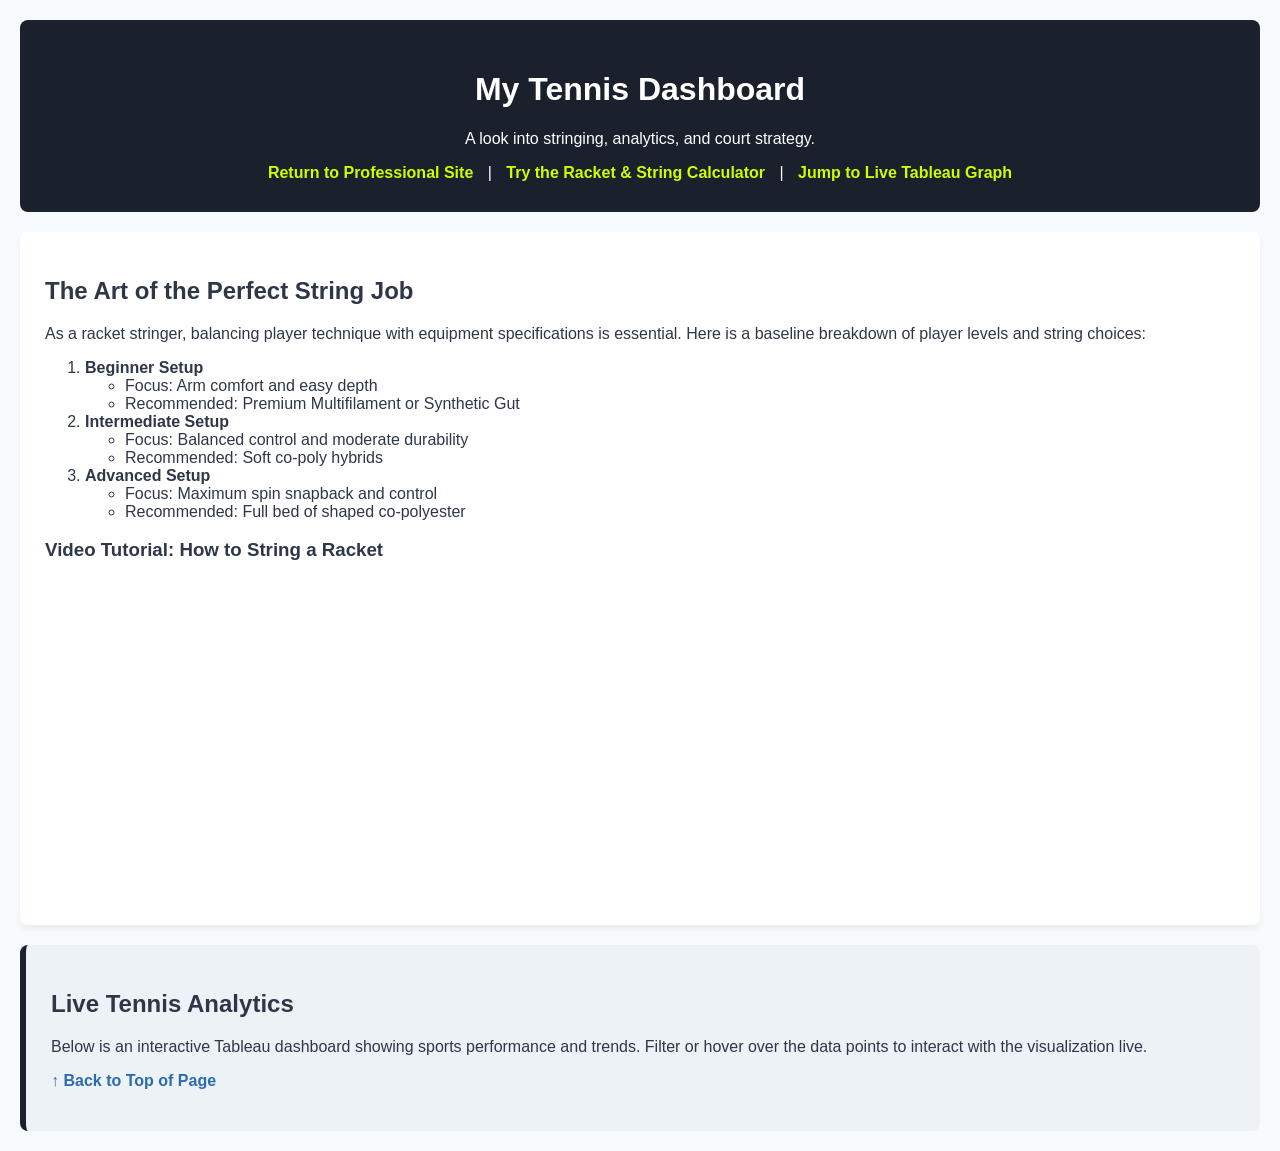
==== commit 4e02c857: "Update scratch.html" ====
--- a/scratch.html
+++ b/scratch.html
@@ -64,13 +64,43 @@
         <p>Below is an interactive Tableau dashboard showing sports performance and trends. Filter or hover over the data points to interact with the visualization live.</p>
         
         <div class="tableau-container">
-            <iframe 
-                src="https://public.tableau.com/views/TennisInsights/Dashboard?:showVizHome=no&:embed=true&:toolbar=yes"
-                width="100%" 
-                height="650" 
-                frameborder="0"
-                allowfullscreen>
-            </iframe>
+           <div class='tableauPlaceholder' id='vizTennisServe' style='position: relative'>
+    <noscript>
+        <a href='#'>
+            <img alt='Serve Story'
+            src='https://public.tableau.com/static/images/Te/TennisServePatterns/ServeStory/1_rss.png'
+            style='border:none' />
+        </a>
+    </noscript>
+
+    <object class='tableauViz' style='display:none;'>
+        <param name='host_url' value='https%3A%2F%2Fpublic.tableau.com%2F' />
+        <param name='embed_code_version' value='3' />
+        <param name='site_root' value='' />
+        <param name='name' value='TennisServePatterns/ServeStory' />
+        <param name='tabs' value='no' />
+        <param name='toolbar' value='yes' />
+        <param name='animate_transition' value='yes' />
+        <param name='display_static_image' value='yes' />
+        <param name='display_spinner' value='yes' />
+        <param name='display_overlay' value='yes' />
+        <param name='display_count' value='yes' />
+        <param name='language' value='en-US' />
+    </object>
+</div>
+
+<script type='text/javascript'>
+    var divElement = document.getElementById('vizTennisServe');
+    var vizElement = divElement.getElementsByTagName('object')[0];
+
+    vizElement.style.width = '100%';
+    vizElement.style.height = '700px';
+
+    var scriptElement = document.createElement('script');
+    scriptElement.src = 'https://public.tableau.com/javascripts/api/viz_v1.js';
+
+    vizElement.parentNode.insertBefore(scriptElement, vizElement);
+</script>
         </div>
 
         <p><a href="#top" class="back-to-top">↑ Back to Top of Page</a></p>
